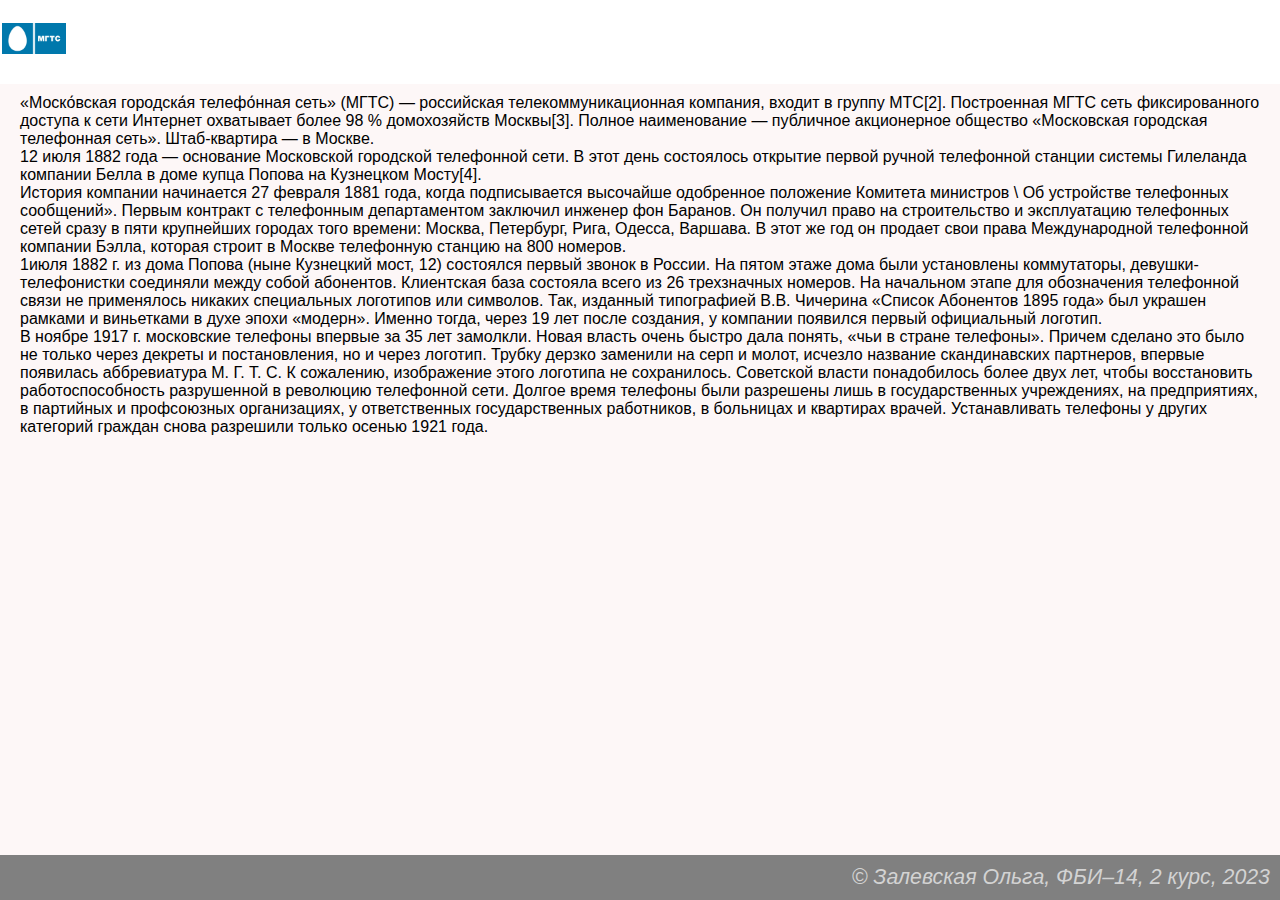
==== rgz.html @ c8aea697 "Начало" ====
<!DOCTYPE html>
<html lang="ru">
<head>
    <meta charset="UTF-8">
    <meta http-equiv="X-UA-Compatible" content="IE=edge">
    <meta name="viewport" content="width=device-width, initial-scale=1.0">
    <title>Залевская Ольга Сергеевна. РГЗ</title>
    <link rel="stylesheet" href="main.css">
</head>
<body>
    <header>
        <p>
            <img src="1.jpg" width= 5% height="4%"> 
        </p>  
    </header>

    <main>

        <div class="t">
            «Моско́вская городска́я телефо́нная сеть» (МГТС)  — российская телекоммуникационная компания, входит в группу МТС[2]. 
            Построенная МГТС сеть фиксированного доступа к сети Интернет охватывает более 98 % домохозяйств Москвы[3].
            Полное наименование — публичное акционерное общество «Московская городская телефонная сеть». Штаб-квартира — в Москве.
        </div>

        <div>
            12 июля 1882 года — основание Московской городской телефонной сети. В этот день состоялось открытие первой ручной 
            телефонной станции системы Гилеланда компании Белла в доме купца Попова на Кузнецком Мосту[4].
        </div>

        <div>
            История компании начинается 27 февраля 1881 года, когда подписывается высочайше одобренное положение Комитета министров \
            Об устройстве телефонных сообщений». Первым контракт с телефонным департаментом заключил инженер фон Баранов. Он получил право 
            на строительство и эксплуатацию телефонных сетей сразу в пяти крупнейших городах того времени: Москва, Петербург, Рига, Одесса, Варшава. 
            В этот же год он продает свои права Международной телефонной компании Бэлла, которая строит в Москве телефонную станцию на 800 номеров.
        </div>
         
        <div>
            1июля 1882 г. из дома Попова (ныне Кузнецкий мост, 12) состоялся первый звонок в России. На пятом этаже дома были установлены коммутаторы,
            девушки-телефонистки соединяли между собой абонентов. Клиентская база состояла всего из 26 трехзначных номеров. На начальном этапе для обозначения 
            телефонной связи не применялось никаких специальных логотипов или символов. Так, изданный типографией В.В. Чичерина «Список Абонентов 1895 года» был
            украшен рамками и виньетками в духе эпохи «модерн».
            Именно тогда, через 19 лет после создания, у компании появился первый официальный логотип.
        </div>

        <div>
        В ноябре 1917 г. московские телефоны впервые за 35 лет замолкли. Новая власть очень быстро дала понять, «чьи в стране телефоны». Причем сделано это было не 
        только через декреты и постановления, но и через логотип. Трубку дерзко заменили на серп и молот, исчезло название скандинавских партнеров, впервые появилась 
        аббревиатура М. Г. Т. С. К сожалению, изображение этого логотипа не сохранилось.

        Советской власти понадобилось более двух лет, чтобы восстановить работоспособность разрушенной в революцию телефонной сети. Долгое время телефоны были разрешены 
        лишь в государственных учреждениях, на предприятиях, в партийных и профсоюзных организациях, у ответственных государственных работников, в больницах и квартирах врачей. 
        Устанавливать телефоны у других категорий граждан снова разрешили только осенью 1921 года.
        </div>

        
    </main>

    <footer>
        &copy; Залевская Ольга, ФБИ&ndash;14, 2 курс, 2023
     </footer>
</body>
</html>
---- main.css ----
body {
    background-color: rgb(253, 247, 247); 
    color: black; 
    font-family: Arial; 
    margin: 0px;
}

header {
    background:white;
    color: black; 
    padding: 2px; 
    
}
header:hover{
    font-size: 16pt;
    color: black;
}
header:active{
    font-size: 10pt;
    color: black;
}

main{
    margin: 10px 20px;
}

footer {
    background:gray; 
    color: lightgrey; 
    padding: 10px; 
    font-size: 16pt; 
    font-style: italic; 
    text-align: right;
    position: fixed;
    right: 0;
    bottom: 0;
    width: 100%;
}

footer:hover{
    font-size: 16pt;
    color: lightgray;
}
footer:active{
    font-size: 10pt;
    color: lightgray;
}
a {
    text-decoration: none;
    color: green;
    transition: 600ms 2s;
    text-shadow: 7px 5px 3px green;
}

a:visited{
    color: blue;
    background-color: white;
}

a:hover {
    color: red;
    text-decoration: underline;
    background-color: white;
    font-weight: bold;
    transition: 600ms 300ms;
}

a:active {
    color: pink;
    background-color: green;
}
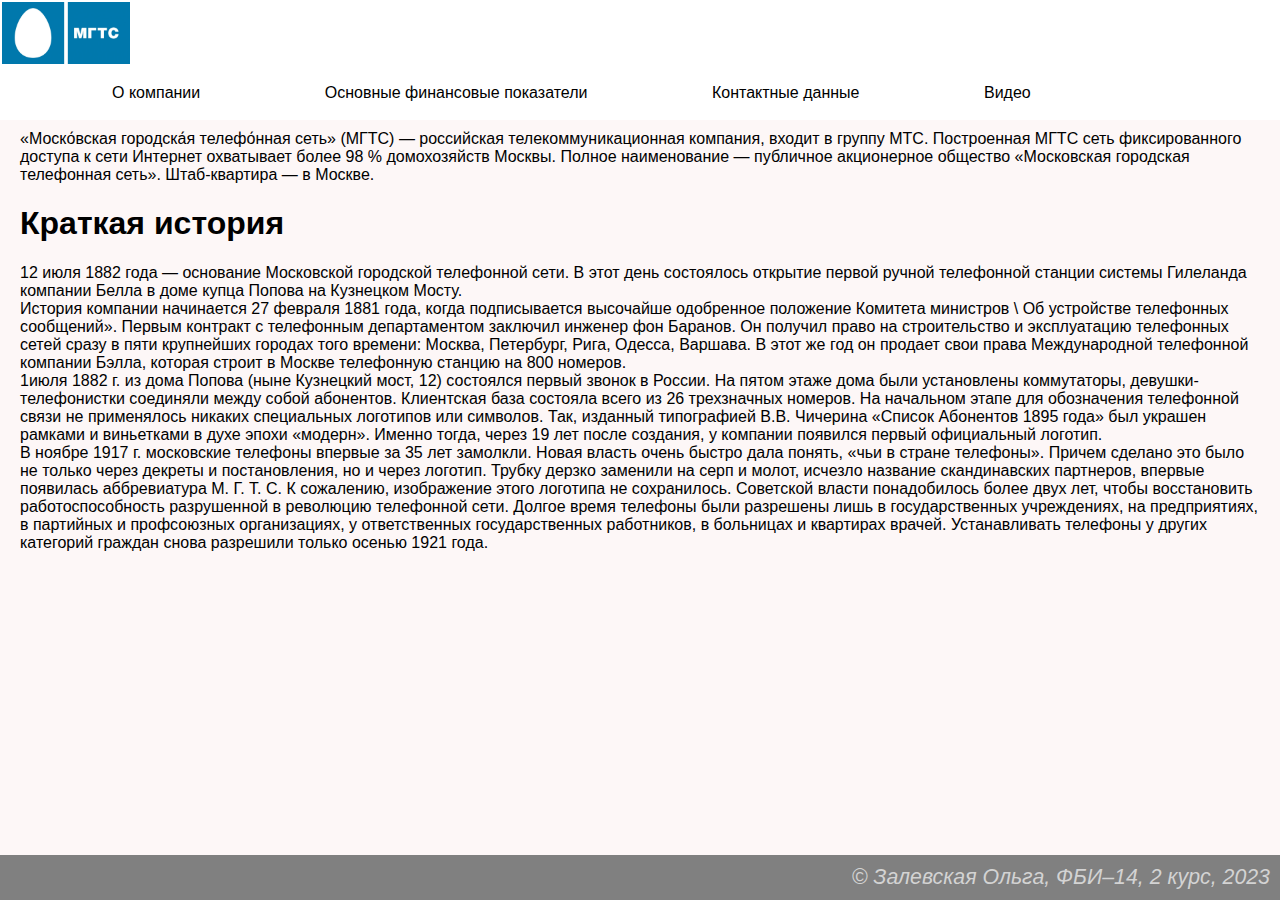
==== commit 42908b08: "Меню" ====
--- a/rgz.html
+++ b/rgz.html
@@ -9,22 +9,26 @@
 </head>
 <body>
     <header>
-        <p>
-            <img src="1.jpg" width= 5% height="4%"> 
-        </p>  
+        <img src="1.jpg" width= 10% height="7%">  
+        <menu>
+        <a href="rgz.html">О компании</a> <a href="rgz1.html">Основные финансовые показатели</a>
+         <a href="rgz.html2">Контактные данные</a> <a href="rgz.html3">Видео</a>
+        </menu> 
     </header>
 
     <main>
 
         <div class="t">
-            «Моско́вская городска́я телефо́нная сеть» (МГТС)  — российская телекоммуникационная компания, входит в группу МТС[2]. 
-            Построенная МГТС сеть фиксированного доступа к сети Интернет охватывает более 98 % домохозяйств Москвы[3].
+            «Моско́вская городска́я телефо́нная сеть» (МГТС)  — российская телекоммуникационная компания, входит в группу МТС. 
+            Построенная МГТС сеть фиксированного доступа к сети Интернет охватывает более 98 % домохозяйств Москвы.
             Полное наименование — публичное акционерное общество «Московская городская телефонная сеть». Штаб-квартира — в Москве.
         </div>
+        
+        <H1>Краткая история</H1>
 
         <div>
             12 июля 1882 года — основание Московской городской телефонной сети. В этот день состоялось открытие первой ручной 
-            телефонной станции системы Гилеланда компании Белла в доме купца Попова на Кузнецком Мосту[4].
+            телефонной станции системы Гилеланда компании Белла в доме купца Попова на Кузнецком Мосту.
         </div>
 
         <div>
@@ -43,16 +47,16 @@
         </div>
 
         <div>
-        В ноябре 1917 г. московские телефоны впервые за 35 лет замолкли. Новая власть очень быстро дала понять, «чьи в стране телефоны». Причем сделано это было не 
-        только через декреты и постановления, но и через логотип. Трубку дерзко заменили на серп и молот, исчезло название скандинавских партнеров, впервые появилась 
-        аббревиатура М. Г. Т. С. К сожалению, изображение этого логотипа не сохранилось.
+            В ноябре 1917 г. московские телефоны впервые за 35 лет замолкли. Новая власть очень быстро дала понять, «чьи в стране телефоны». Причем сделано это было не 
+            только через декреты и постановления, но и через логотип. Трубку дерзко заменили на серп и молот, исчезло название скандинавских партнеров, впервые появилась 
+            аббревиатура М. Г. Т. С. К сожалению, изображение этого логотипа не сохранилось.
 
-        Советской власти понадобилось более двух лет, чтобы восстановить работоспособность разрушенной в революцию телефонной сети. Долгое время телефоны были разрешены 
-        лишь в государственных учреждениях, на предприятиях, в партийных и профсоюзных организациях, у ответственных государственных работников, в больницах и квартирах врачей. 
-        Устанавливать телефоны у других категорий граждан снова разрешили только осенью 1921 года.
+            Советской власти понадобилось более двух лет, чтобы восстановить работоспособность разрушенной в революцию телефонной сети. Долгое время телефоны были разрешены 
+            лишь в государственных учреждениях, на предприятиях, в партийных и профсоюзных организациях, у ответственных государственных работников, в больницах и квартирах врачей. 
+            Устанавливать телефоны у других категорий граждан снова разрешили только осенью 1921 года.
         </div>
 
-        
+
     </main>
 
     <footer>
--- a/main.css
+++ b/main.css
@@ -11,10 +11,7 @@
     padding: 2px; 
     
 }
-header:hover{
-    font-size: 16pt;
-    color: black;
-}
+
 header:active{
     font-size: 10pt;
     color: black;
@@ -37,19 +34,17 @@
     width: 100%;
 }
 
-footer:hover{
-    font-size: 16pt;
-    color: lightgray;
-}
+
 footer:active{
     font-size: 10pt;
     color: lightgray;
 }
 a {
     text-decoration: none;
-    color: green;
-    transition: 600ms 2s;
-    text-shadow: 7px 5px 3px green;
+    color: black;
+    transition: 400ms 2s;
+    margin: -20px 50px 20px 70px;
+    
 }
 
 a:visited{
@@ -58,14 +53,10 @@
 }
 
 a:hover {
-    color: red;
+    color: rgb(0, 0, 128);
     text-decoration: underline;
     background-color: white;
     font-weight: bold;
-    transition: 600ms 300ms;
+    transition: 300ms 250ms;
 }
 
-a:active {
-    color: pink;
-    background-color: green;
-}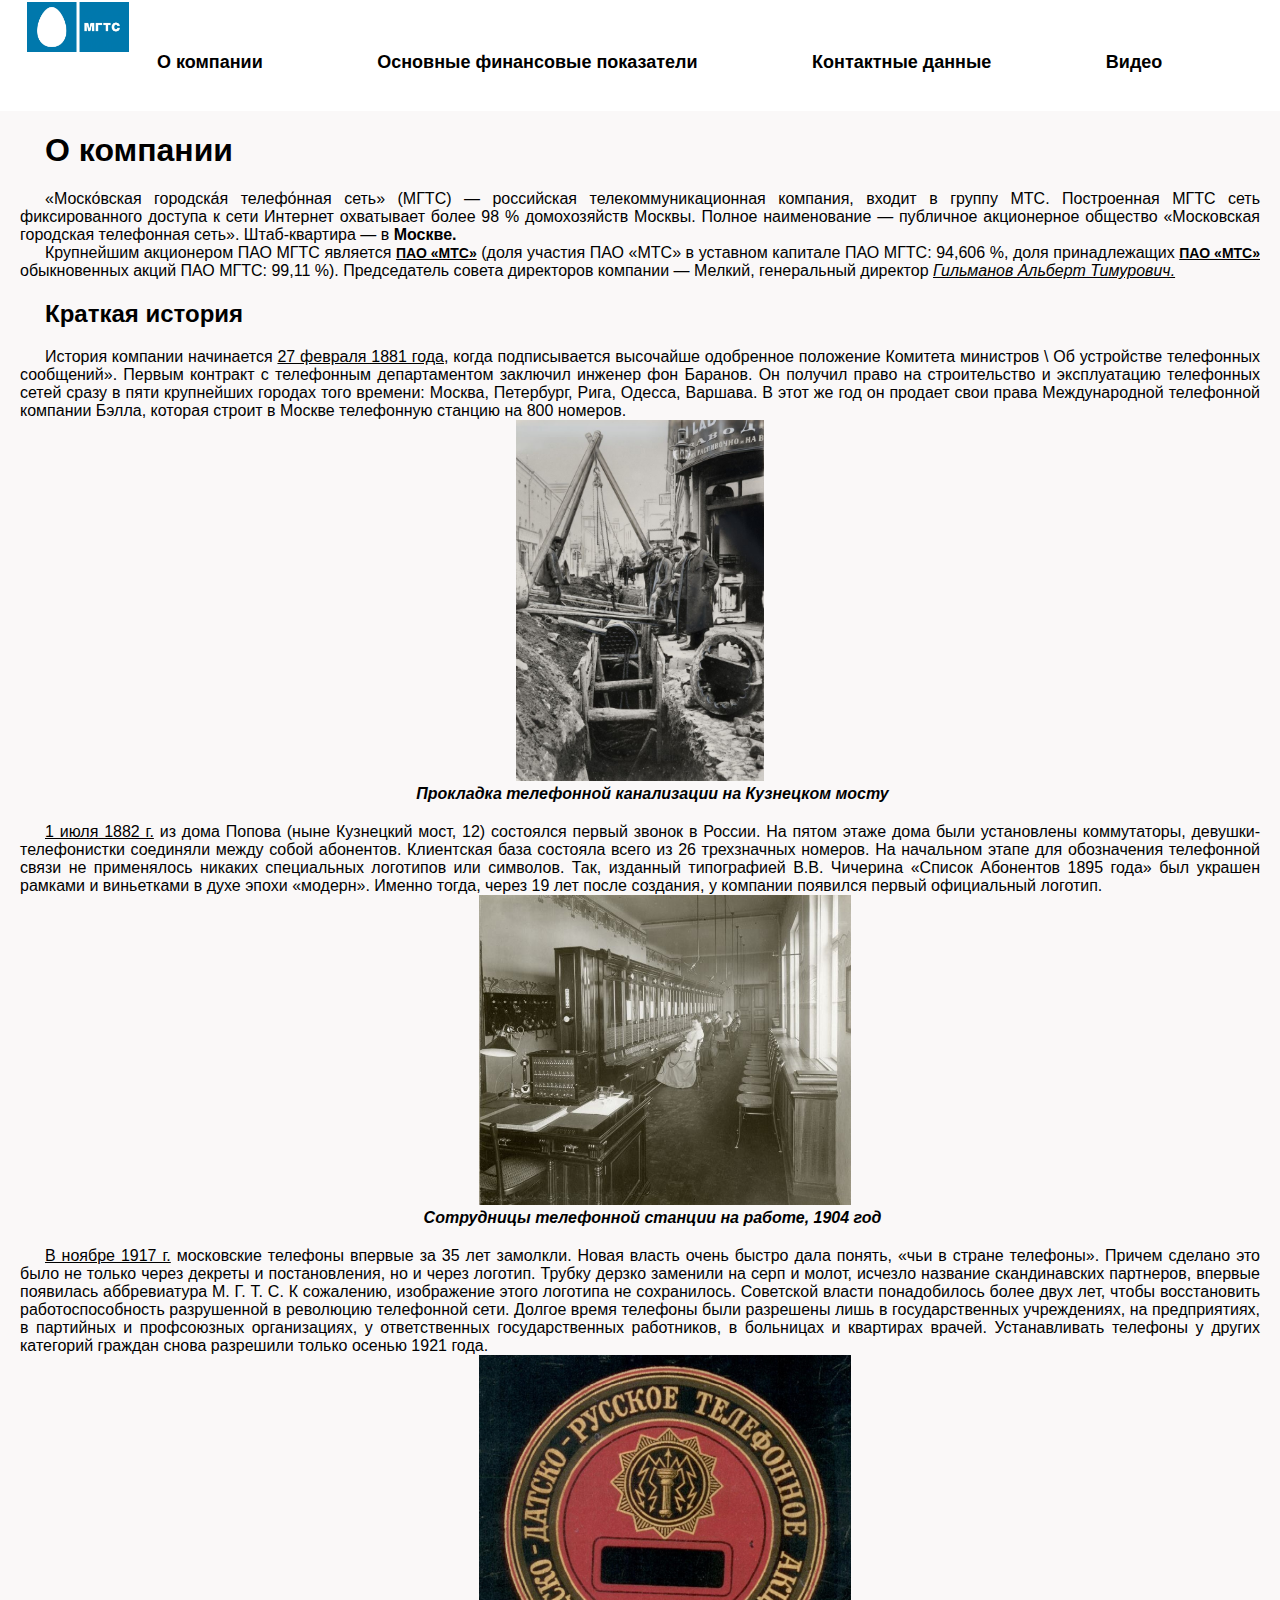
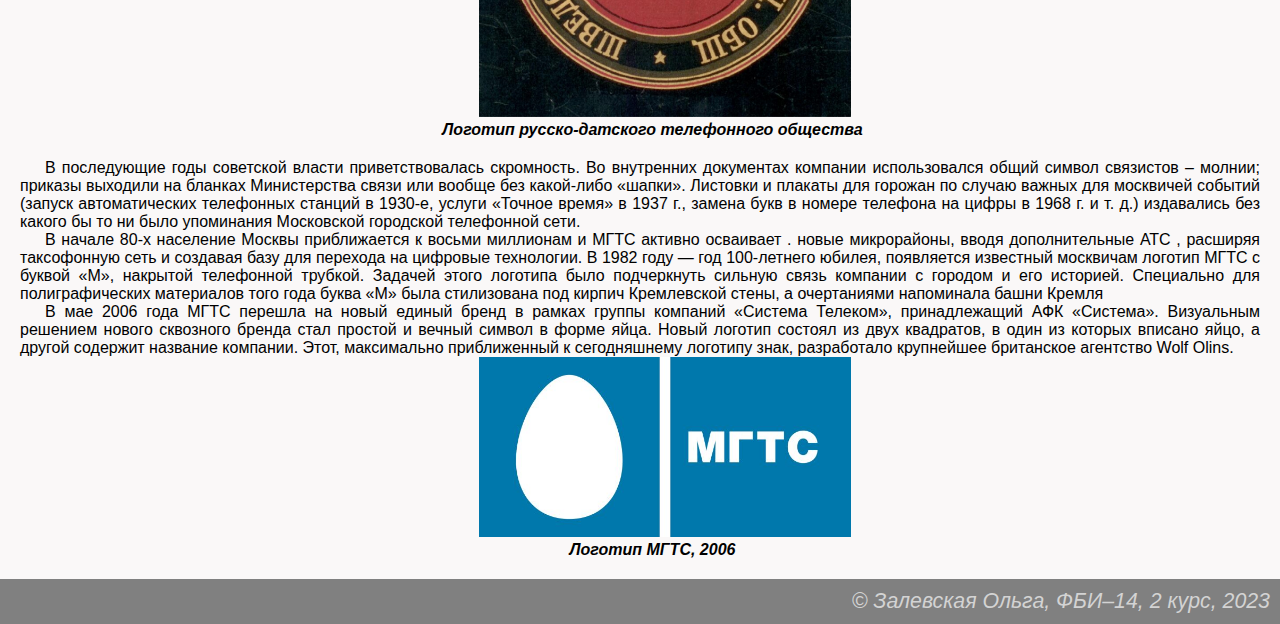
==== commit 095ee3d1: "1 страница" ====
--- a/rgz.html
+++ b/rgz.html
@@ -7,9 +7,36 @@
     <title>Залевская Ольга Сергеевна. РГЗ</title>
     <link rel="stylesheet" href="main.css">
 </head>
+<style>
+   .s{
+    color: black;
+    font-size: 14px;
+    font-family: Arial;
+    font-size: 14px;
+    text-decoration-line: underline;
+    font-weight: bold;
+    top: 0px;
+    margin-left: 0px;
+    margin-right: 0px;
+   }
+   .f{
+    margin-left: 37%;
+    width: 30%;
+    height: 30%;
+   }
+   .f1{
+    margin-left: 40%;
+    width: 20%;
+    height: 20%;
+   }
+   .t{
+    text-align: center;
+    margin-bottom: 20px;
+   }
+</style>
 <body>
     <header>
-        <img src="1.jpg" width= 10% height="7%">  
+        <img src="1.jpg" width= "8%">  
         <menu>
         <a href="rgz.html">О компании</a> <a href="rgz1.html">Основные финансовые показатели</a>
          <a href="rgz.html2">Контактные данные</a> <a href="rgz.html3">Видео</a>
@@ -17,37 +44,43 @@
     </header>
 
     <main>
-
-        <div class="t">
+        <h1>О компании</h1>
+        <div>
             «Моско́вская городска́я телефо́нная сеть» (МГТС)  — российская телекоммуникационная компания, входит в группу МТС. 
             Построенная МГТС сеть фиксированного доступа к сети Интернет охватывает более 98 % домохозяйств Москвы.
-            Полное наименование — публичное акционерное общество «Московская городская телефонная сеть». Штаб-квартира — в Москве.
+            Полное наименование — публичное акционерное общество «Московская городская телефонная сеть». Штаб-квартира — в <b>Москве.</b>
         </div>
-        
-        <H1>Краткая история</H1>
+        <div>
+            Крупнейшим акционером  ПАО МГТС является <a href="https://nsk.mts.ru/personal" class="s">ПАО «МТС»</a> (доля участия ПАО «МТС» в уставном капитале ПАО МГТС: 94,606 %, 
+            доля принадлежащих <a href="https://nsk.mts.ru/personal" class="s">ПАО «МТС»</a> обыкновенных акций ПАО МГТС: 99,11 %). Председатель совета директоров компании — 
+            Мелкий, генеральный директор <i><u>Гильманов Альберт Тимурович.</u></i>
+        </div>
+
+        <H2>Краткая история</H2>
 
         <div>
-            12 июля 1882 года — основание Московской городской телефонной сети. В этот день состоялось открытие первой ручной 
-            телефонной станции системы Гилеланда компании Белла в доме купца Попова на Кузнецком Мосту.
-        </div>
-
-        <div>
-            История компании начинается 27 февраля 1881 года, когда подписывается высочайше одобренное положение Комитета министров \
+            История компании начинается <u>27 февраля 1881 года</u>, когда подписывается высочайше одобренное положение Комитета министров \
             Об устройстве телефонных сообщений». Первым контракт с телефонным департаментом заключил инженер фон Баранов. Он получил право 
             на строительство и эксплуатацию телефонных сетей сразу в пяти крупнейших городах того времени: Москва, Петербург, Рига, Одесса, Варшава. 
             В этот же год он продает свои права Международной телефонной компании Бэлла, которая строит в Москве телефонную станцию на 800 номеров.
         </div>
-         
+        <img src="2.jpg" class="f1"> 
+        <div class="t"><i><b>Прокладка телефонной канализации на Кузнецком мосту</i></b></div>
+
+
         <div>
-            1июля 1882 г. из дома Попова (ныне Кузнецкий мост, 12) состоялся первый звонок в России. На пятом этаже дома были установлены коммутаторы,
+            <u>1 июля 1882 г.</u>  из дома Попова (ныне Кузнецкий мост, 12) состоялся первый звонок в России. На пятом этаже дома были установлены коммутаторы,
             девушки-телефонистки соединяли между собой абонентов. Клиентская база состояла всего из 26 трехзначных номеров. На начальном этапе для обозначения 
             телефонной связи не применялось никаких специальных логотипов или символов. Так, изданный типографией В.В. Чичерина «Список Абонентов 1895 года» был
             украшен рамками и виньетками в духе эпохи «модерн».
             Именно тогда, через 19 лет после создания, у компании появился первый официальный логотип.
         </div>
 
+        <img src="3.jpg" class="f">
+        <div class="t"><i><b>Сотрудницы телефонной станции на работе, 1904 год</i></b></div>
+
         <div>
-            В ноябре 1917 г. московские телефоны впервые за 35 лет замолкли. Новая власть очень быстро дала понять, «чьи в стране телефоны». Причем сделано это было не 
+            <u>В ноябре 1917 г.</u> московские телефоны впервые за 35 лет замолкли. Новая власть очень быстро дала понять, «чьи в стране телефоны». Причем сделано это было не 
             только через декреты и постановления, но и через логотип. Трубку дерзко заменили на серп и молот, исчезло название скандинавских партнеров, впервые появилась 
             аббревиатура М. Г. Т. С. К сожалению, изображение этого логотипа не сохранилось.
 
@@ -55,6 +88,32 @@
             лишь в государственных учреждениях, на предприятиях, в партийных и профсоюзных организациях, у ответственных государственных работников, в больницах и квартирах врачей. 
             Устанавливать телефоны у других категорий граждан снова разрешили только осенью 1921 года.
         </div>
+
+        <img src="4.jpg" class="f">
+        <div class="t"><i><b>Логотип русско-датского телефонного общества</i></b></div>
+
+        <div>
+            В последующие годы советской власти приветствовалась скромность. Во внутренних документах компании использовался общий символ связистов – молнии; приказы выходили 
+            на бланках Министерства связи или вообще без какой-либо «шапки». Листовки и плакаты для горожан по случаю важных для москвичей событий (запуск автоматических телефонных
+            станций в 1930-е, услуги «Точное время» в 1937 г., замена букв в номере телефона на цифры в 1968 г. и т. д.) издавались без какого бы то ни было упоминания Московской 
+            городской телефонной сети.
+        </div>
+
+        <div>
+            В начале 80-х население Москвы приближается к восьми миллионам и МГТС активно осваивает . новые микрорайоны, вводя дополнительные АТС , расширяя таксофонную сеть и 
+            создавая базу для перехода на цифровые технологии.  В 1982 году — год 100-летнего юбилея, появляется известный москвичам логотип МГТС с буквой «М», накрытой телефонной 
+            трубкой. Задачей этого логотипа было подчеркнуть сильную связь компании с городом и его историей. Специально для полиграфических материалов того года буква «М» была 
+            стилизована под кирпич Кремлевской стены, а очертаниями напоминала башни Кремля
+        </div>
+
+        <div>
+            В мае 2006 года МГТС перешла на новый единый бренд в рамках группы компаний «Система Телеком», принадлежащий АФК «Система». Визуальным решением нового сквозного бренда 
+            стал простой и вечный символ в форме яйца. Новый логотип состоял из двух квадратов, в один из которых вписано яйцо, а другой содержит название компании. Этот, максимально 
+            приближенный к сегодняшнему логотипу знак, разработало крупнейшее британское агентство Wolf Olins.
+        </div>
+
+        <img src="MGTS_rgb_ru.jpg" class="f" >
+        <div class="t"><i><b>Логотип МГТС, 2006</i></b></div>
 
 
     </main>
--- a/main.css
+++ b/main.css
@@ -1,8 +1,12 @@
 body {
-    background-color: rgb(253, 247, 247); 
+    background-color: rgb(250, 248, 248); 
     color: black; 
     font-family: Arial; 
     margin: 0px;
+    text-align: justify;
+    font-size: large;
+    text-indent: 25px;
+    font-size: 16px;
 }
 
 header {
@@ -28,10 +32,11 @@
     font-size: 16pt; 
     font-style: italic; 
     text-align: right;
-    position: fixed;
+    position: relative;
     right: 0;
     bottom: 0;
     width: 100%;
+    left: -20px;
 }
 
 
@@ -42,8 +47,13 @@
 a {
     text-decoration: none;
     color: black;
-    transition: 400ms 2s;
-    margin: -20px 50px 20px 70px;
+    margin-right: 20px;
+    font-weight: bold;
+    position: relative;
+    top: -20px;
+    font-size: 18px;
+    margin-left: 90px;
+    
     
 }
 
@@ -60,3 +70,5 @@
     transition: 300ms 250ms;
 }
 
+
+
